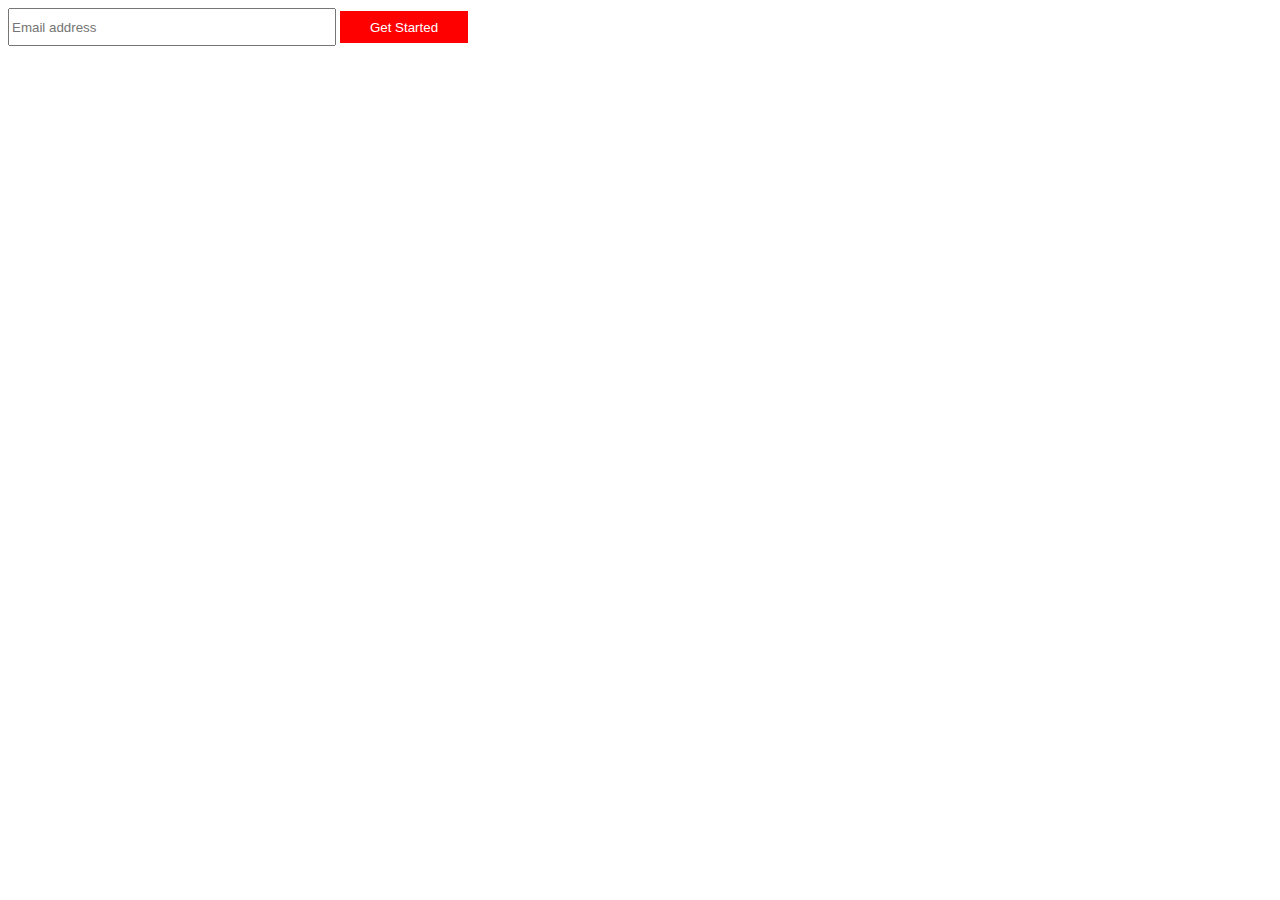
==== index.html @ 896cb82b "First Project Commit" ====
<!DOCTYPE html>
<html lang="en">
<head>
    <meta charset="UTF-8">
    <meta http-equiv="X-UA-Compatible" content="IE=edge">
    <meta name="viewport" content="width=device-width, initial-scale=1.0">
    <title>Document</title>
    <link rel="stylesheet" href="style.css">
</head>
<body>
    <div class="contain">
        <input type="email" placeholder="Email address" id="email">
        <button id="but">Get Started</button>
    </div>
    
</body>
</html>
---- style.css ----
#but {
    background-color:red;
    text-decoration: none;
    width:8rem;
    height:2rem;
    color:white;
    text-align: center;
    font-weight: 300;
    border: 0ch;
}

#email {
    width:20rem;
    height:2rem;
}
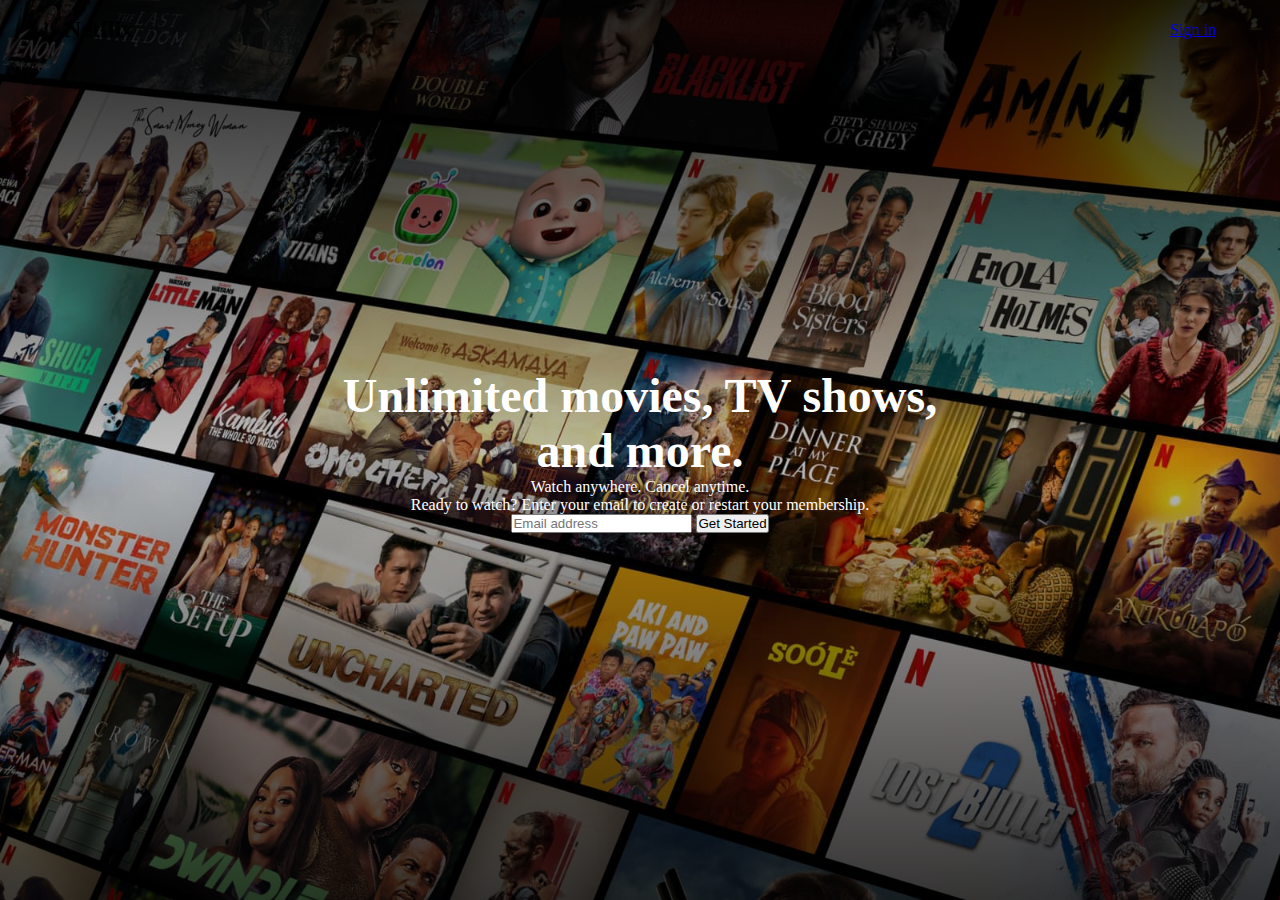
==== commit 72dff0eb: "cleaning repo" ====
--- a/index.html
+++ b/index.html
@@ -8,10 +8,34 @@
     <link rel="stylesheet" href="style.css">
 </head>
 <body>
-    <div class="contain">
-        <input type="email" placeholder="Email address" id="email">
-        <button id="but">Get Started</button>
-    </div>
-    
+    <header>
+        <div class="header-wrapper">
+            <div class=""logo>
+                <h2>Netflix</h2>
+            </div>
+            <a href="#" class=""sign-btn>Sign in</a>
+        </div>
+    </header>
+    <section class="hero-section">
+        <div class="content">
+            <div class="hero-text">
+                <h1>Unlimited movies, TV shows, and more.</h1>
+                <p>Watch anywhere. Cancel anytime.</p>
+            </div>
+            <form action="">
+                <div class="form-control">
+                    <label for="email">Ready to watch? Enter your email to create or restart your membership.</label>
+                    <div class="input-control">
+                        <input type="email" placeholder="Email address">
+                        <button type="submit">
+                            <p>Get Started</p>
+                            <i class></i>
+                        </button>
+                    </div>
+                </div>
+                
+            </form>
+        </div>
+    </section>
 </body>
 </html>--- a/style.css
+++ b/style.css
@@ -1,15 +1,46 @@
-#but {
-    background-color:red;
-    text-decoration: none;
-    width:8rem;
-    height:2rem;
-    color:white;
-    text-align: center;
-    font-weight: 300;
-    border: 0ch;
+*,html{
+    margin:0;
+    padding:0;
+    box-sizing:border-box;
 }
 
-#email {
-    width:20rem;
-    height:2rem;
+img {
+    width:100%
+}
+
+
+header {
+    background: transparent;
+    padding: 1rem 0;
+    position:fixed;
+    width:100%;
+}
+
+header .header-wrapper {
+    display:flex;
+    justify-content: space-between;
+    align-items:center;
+    width:90%;
+    margin:0 auto;
+}
+
+.hero-section {
+    background-image:linear-gradient( to bottom, rgba(0, 0, 0, 0.829), rgba(0, 0, 0, 0.013),rgba(0, 0, 0, 0.706)), url('/Netflix Background.jpg');
+    background-position: center;
+    background-size: cover;
+    height:100vh;
+    display:flex;
+    align-items: center;
+    justify-content: center;
+    text-align: center;
+}
+
+.hero-section .content {
+    width:50%;
+    color:#fff;
+
+}
+
+.hero-section h1 {
+    font-size: 3rem;
 }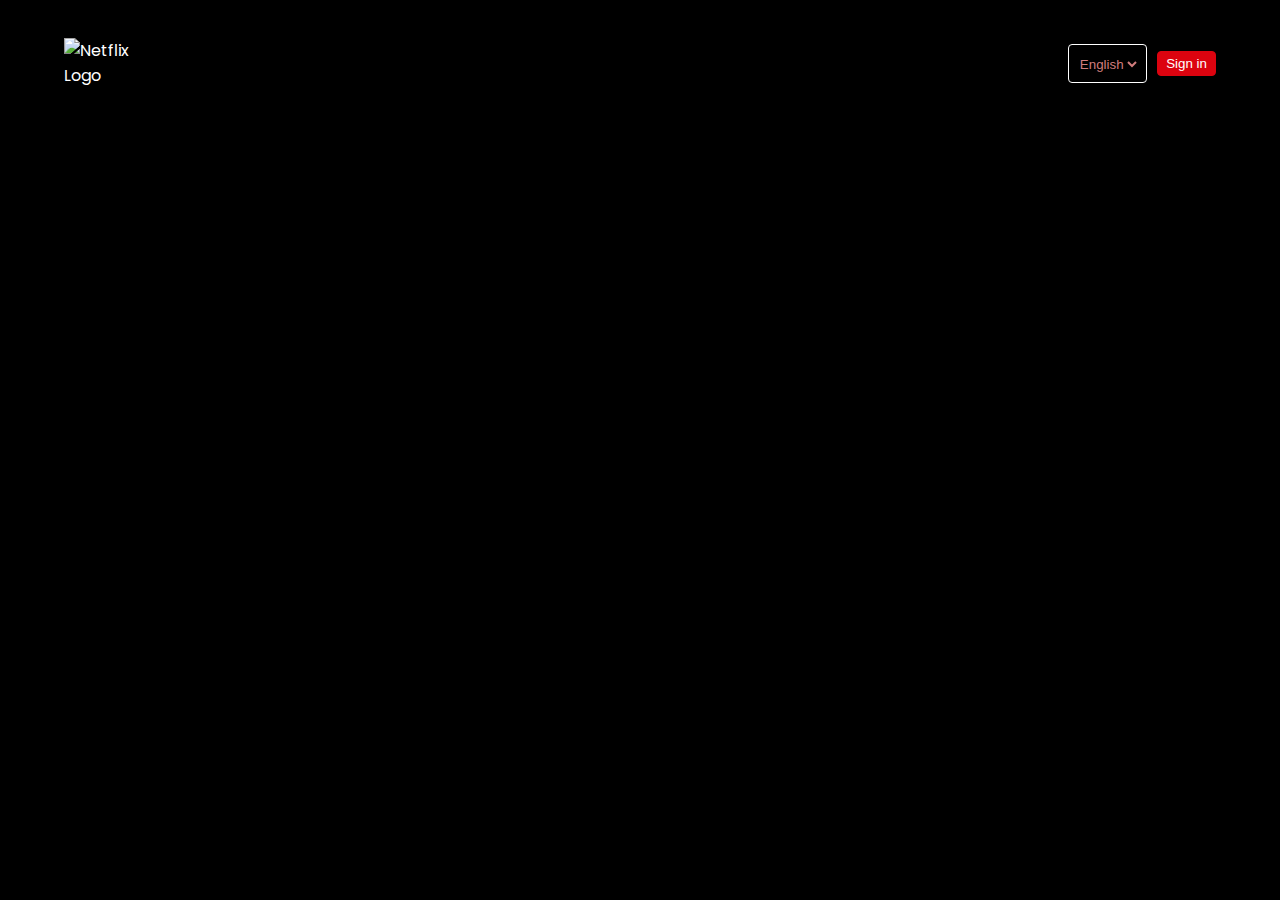
==== commit e6e09b1b: "completed the Navigation Bar, which consist of the Logo, Language Preference and the sign in button" ====
--- a/index.html
+++ b/index.html
@@ -4,38 +4,46 @@
     <meta charset="UTF-8">
     <meta http-equiv="X-UA-Compatible" content="IE=edge">
     <meta name="viewport" content="width=device-width, initial-scale=1.0">
-    <title>Document</title>
-    <link rel="stylesheet" href="style.css">
+    <title>Netflix Landing Page</title>
+    <link rel="stylesheet" href="css/style.css" />
+    <link rel="stylesheet" href="https://pro.fontawesome.com/releases/v5.10.0/css/all.css"
+        integrity="sha384-AYmEC3Yw5cVb3ZcuHtOA93w35dYTsvHLPVnYs9eStHfGJvOvKxVfELGroGkvsg+p"
+        crossorigin="anonymous"
+    />
+    <link rel="preconnect" href="https://fonts.googleapis.com"/>
+    <link rel="preconnect" href="https://fonts.gstatic.com" crossorigin />
+    <link rel="stylesheet" href="https://fonts.googleapis.com/css2?family=Poppins:ital,wght@0,100;0,200;0,300;0,400;0,500;0,600;0,700;0,800;0,900;1,100;1,200;1,300;1,400;1,500;1,600;1,700;1,800;1,900&display=swap" 
+    />
+    <link rel="icon" href="http://pngimg.com/uploads/netflix/small/netflix_PNG15.png">
+
+
 </head>
 <body>
     <header>
-        <div class="header-wrapper">
-            <div class=""logo>
-                <h2>Netflix</h2>
+        <nav class="nav-wrapper">
+            <div class="logo">
+                <img src="https://www.freepnglogos.com/uploads/netflix-logo-0.png" 
+                alt="Netflix Logo" class="brand__logo">
             </div>
-            <a href="#" class=""sign-btn>Sign in</a>
-        </div>
-    </header>
-    <section class="hero-section">
-        <div class="content">
-            <div class="hero-text">
-                <h1>Unlimited movies, TV shows, and more.</h1>
-                <p>Watch anywhere. Cancel anytime.</p>
-            </div>
-            <form action="">
-                <div class="form-control">
-                    <label for="email">Ready to watch? Enter your email to create or restart your membership.</label>
-                    <div class="input-control">
-                        <input type="email" placeholder="Email address">
-                        <button type="submit">
-                            <p>Get Started</p>
-                            <i class></i>
-                        </button>
+            <div class="nav__nav__items">
+                <div class="nav__item">
+                    <div class="dropdown__container">
+                        <i class="fas fa-globe"></i>
+                        <select name="languages" id="languagesSelect" class="language__drop__down">
+                            <option value="english" selected>English</option>
+                            <option value="hausa">Hausa</option>
+                            <option value="yoruba">Yoruba</option>
+                            <option value="pidgin">Pidgin</option>
+                            <option value="igbo">Igbo</option>        
+                        </select>
                     </div>
                 </div>
-                
-            </form>
-        </div>
-    </section>
+                <div class="nav__item">
+                    <button class="signin__button">Sign in</button>
+                </div>
+            </div>
+        </nav>
+    </header>
+    
 </body>
 </html>--- a/css/style.css
+++ b/css/style.css
@@ -0,0 +1,62 @@
+*,html{
+    margin:0;
+    padding:0;
+    box-sizing:border-box;
+}
+
+body {
+    background-color: black;
+    color: white;
+    font-family: "Poppins", sans-serif;
+}
+
+.nav-wrapper {
+    position:absolute;
+    top:0;
+    width: 100%;
+    display:flex;
+    justify-content: space-between;
+    padding: 3% 5%;
+    z-index: 10;
+}
+
+.logo {
+    width:100px;
+    height:100%;
+}
+
+.brand__logo {
+    width:100%;
+    height:100%;
+}
+
+.language__drop__down {
+    background:transparent;
+    border:none;
+    color:rgb(210,125,125)
+}
+
+.language__drop__down:focus {
+    outline:none;
+}
+
+.dropdown__container {
+    border: 1px solid white;
+    padding: 0.4rem;
+    border-radius: 4px;
+    background:rgba(0, 0, 0, 0.4);
+}
+
+.signin__button {
+    background-color: #dc030f;
+    border:1px solid #dc030f;
+    color:white;
+    padding: 0.25rem 0.5rem;
+    border-radius: 4px;
+}
+
+.nav__nav__items {
+    display: flex;
+    gap:10px;
+    align-items: center;
+}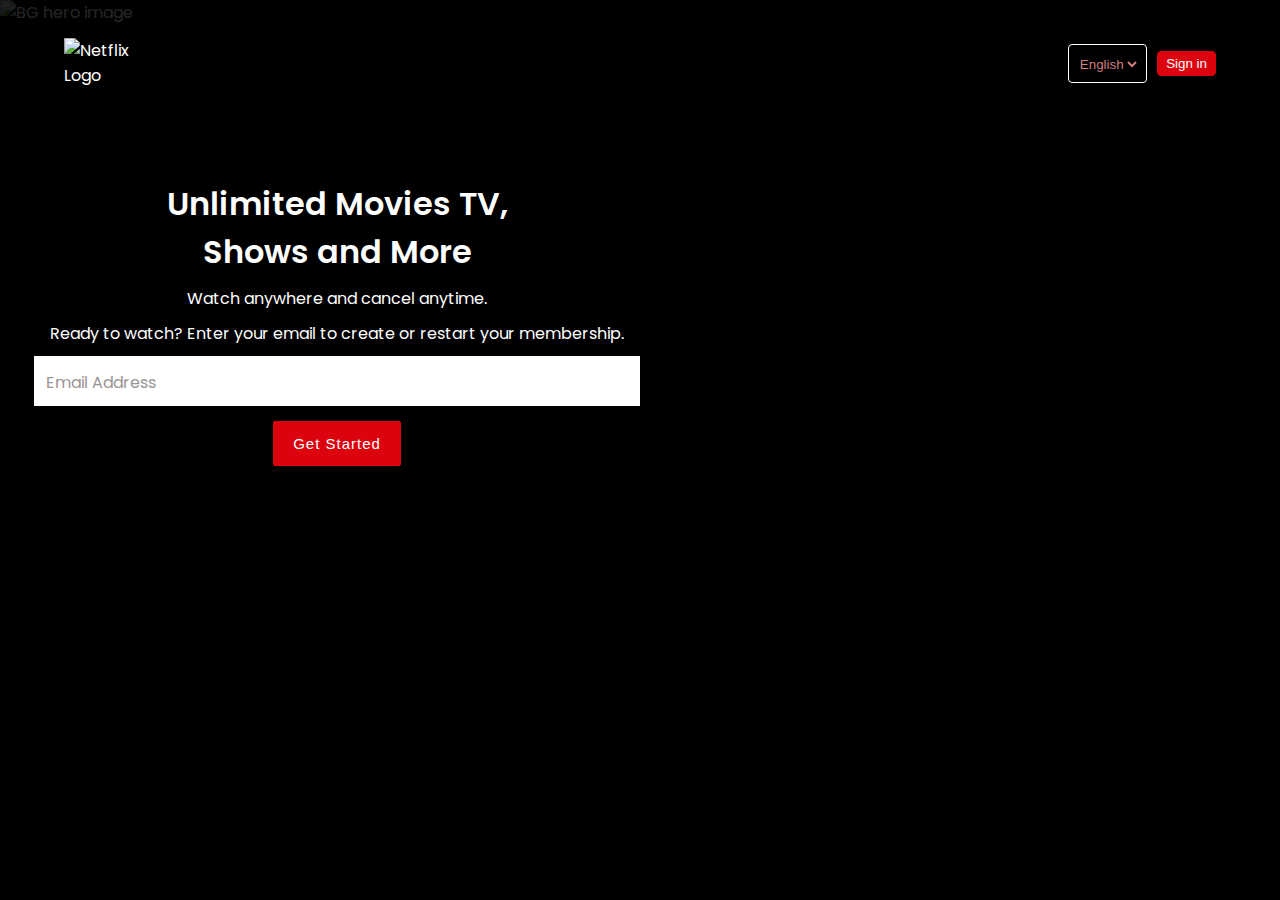
==== commit 10e08427: "added the first section" ====
--- a/index.html
+++ b/index.html
@@ -44,6 +44,33 @@
             </div>
         </nav>
     </header>
+
+    <main>
+        <section class="hero">
+            <div class="hero__bg__image__container">
+                <img src="https://assets.nflxext.com/ffe/siteui/vlv3/9c5457b8-9ab0-4a04-9fc1-e608d5670f1a/710d74e0-7158-408e-8d9b-23c219dee5df/IN-en-20210719-popsignuptwoweeks-perspective_alpha_website_small.jpg" 
+                alt="BG hero image" class="hero__bg__image" />
+            </div>
+            <div class="hero__bg__overlay"></div>
+            <div class="hero__card">
+                <h1 class="hero__title">
+                    Unlimited Movies TV, <br>
+                    Shows and More
+                </h1>
+                <p class="hero__subtitle">Watch anywhere and cancel anytime.</p>
+                <p class="hero__description">Ready to watch? Enter your email to create or restart your membership.</p>
+                <div class="email__form__container">
+                    <div class="form__container">
+                        <input type="email" class="email__input" placeholder=" " />
+                        <label class="email__label">Email Address</label>
+                    </div>
+                    <button class="primary__button">
+                        Get Started <i class="fal fa-chevron-right"></i>
+                    </button>
+                </div>
+            </div>
+        </section>
+    </main>
     
 </body>
 </html>--- a/css/style.css
+++ b/css/style.css
@@ -59,4 +59,104 @@
     display: flex;
     gap:10px;
     align-items: center;
-}+}
+
+.hero__bg__image__container {
+    width:100%;
+    height:80vh;
+}
+
+.hero__bg__image {
+    width:100%;
+    height:100%;
+    object-fit: cover;
+}
+
+.hero__bg__overlay {
+    position:absolute;
+    inset: 0;
+    width:100%;
+    height:80vh;
+    background: rgba(0, 0, 0, 0.4);
+    background-image: linear-gradient( to top, rgba(0, 0, 0, 0.8) 0,rgba(0, 0, 0, 0) 60%, rgba(0, 0, 0, 0.8) 100%);
+}
+
+.hero__card {
+    position: absolute;
+    top: 20%;
+    text-align: center;
+    display: flex;
+    flex-direction: column;
+    gap:10px;
+}
+
+.hero__title {
+    font-weight:600;
+    font-size: 2rem;
+}
+
+.hero__subtitle, .hero__description {
+    font-weight: 400;
+    font-size: 1rem;
+}
+
+.hero__description {
+    margin: 0 50px;
+}
+
+.email__input {
+    border: none;
+    background:transparent;
+    width:100%;
+    height:100%;
+    padding-left:7px;
+}
+
+.email__label {
+    color:black;
+    position:absolute;
+    top:28%;
+    left:2%;
+    color: rgb(153, 149, 149);
+    transition: 0.5s;
+}
+
+.email__form__container {
+    display:flex;
+    flex-direction:column;
+    justify-content: center;
+    align-items: center;
+    gap: 15px;
+}
+
+.form__container {
+    background-color: white;
+    width:90%;
+    height:50px;
+    position:relative;
+}
+
+.email__input:focus + .email__label {
+    top: 0.2rem;
+    font-size: 10px;
+}
+
+.email__input:not(:placeholder-shown).email__input:not(:focus) + .email__label {
+    top:0.2rem;
+    font-size: 10px;
+}
+
+.email__input:focus-visible{
+    outline:none;
+}
+
+.primary__button {
+    background-color: #dc030f;
+    border: 1px solid #dc030f;
+    color:white;
+    padding : 0.8rem 1.2rem;
+    border-radius: 2px;
+    font-size:15px;
+    letter-spacing: 1px;
+}
+
